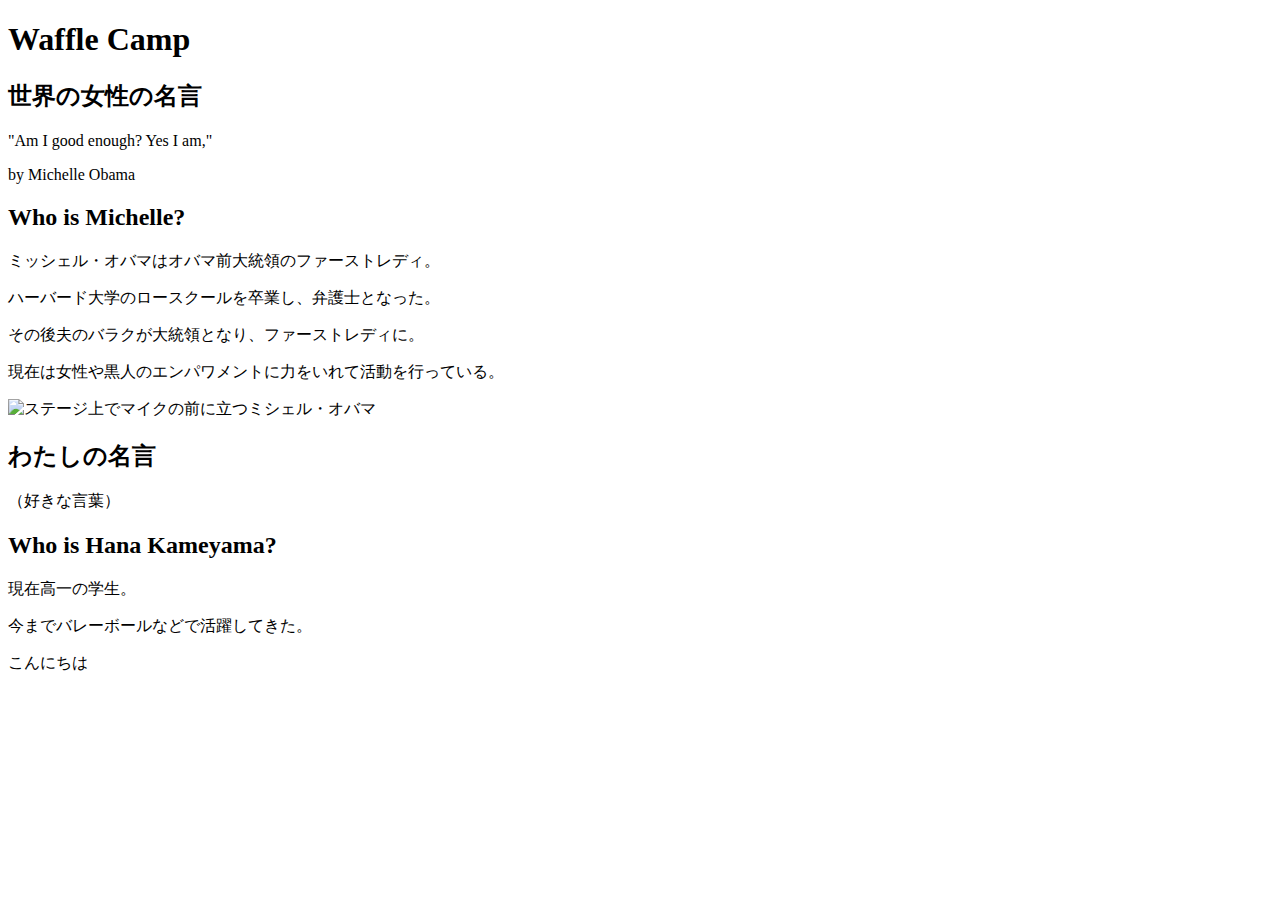
==== index.html @ b55aaaf1 "Add files via upload" ====
<!DOCTYPE html>
<html lang="ja">

<head>
  <meta charset="utf-8">
  <meta name="viewport" content="width=device-width, initial-scale=1, shrink-to-fit=no">
  <meta name="theme-color" content="#000000">  
</head>

<body>
  <h1>Waffle Camp</h1>
  <div class="div1">
    <h2>世界の女性の名言</h2>
    <p>"Am I good enough? Yes I am,"</p>
    <p>by Michelle Obama</p>
  </div>
  <div class="div2">  
    <h2>Who is Michelle?</h2>
      <p>ミッシェル・オバマはオバマ前大統領のファーストレディ。</p>
      <p>ハーバード大学のロースクールを卒業し、弁護士となった。</p>
      <p>その後夫のバラクが大統領となり、ファーストレディに。</p>
      <p>現在は女性や黒人のエンパワメントに力をいれて活動を行っている。</p>
      <img src="https://i.ibb.co/NYdf8kk/1478944964-michelle-obama.jpg" alt="ステージ上でマイクの前に立つミシェル・オバマ">
  </div> 
  <div class="div3">
        <h2>わたしの名言</h2>
        <p>（好きな言葉）</p>
    </div>
    <div class="div4">  
        <h2>Who is Hana Kameyama?</h2>
        <p>現在高一の学生。</p>
        <p>今までバレーボールなどで活躍してきた。</p>
        <p>こんにちは</p>
    </div>
</body>

</html>
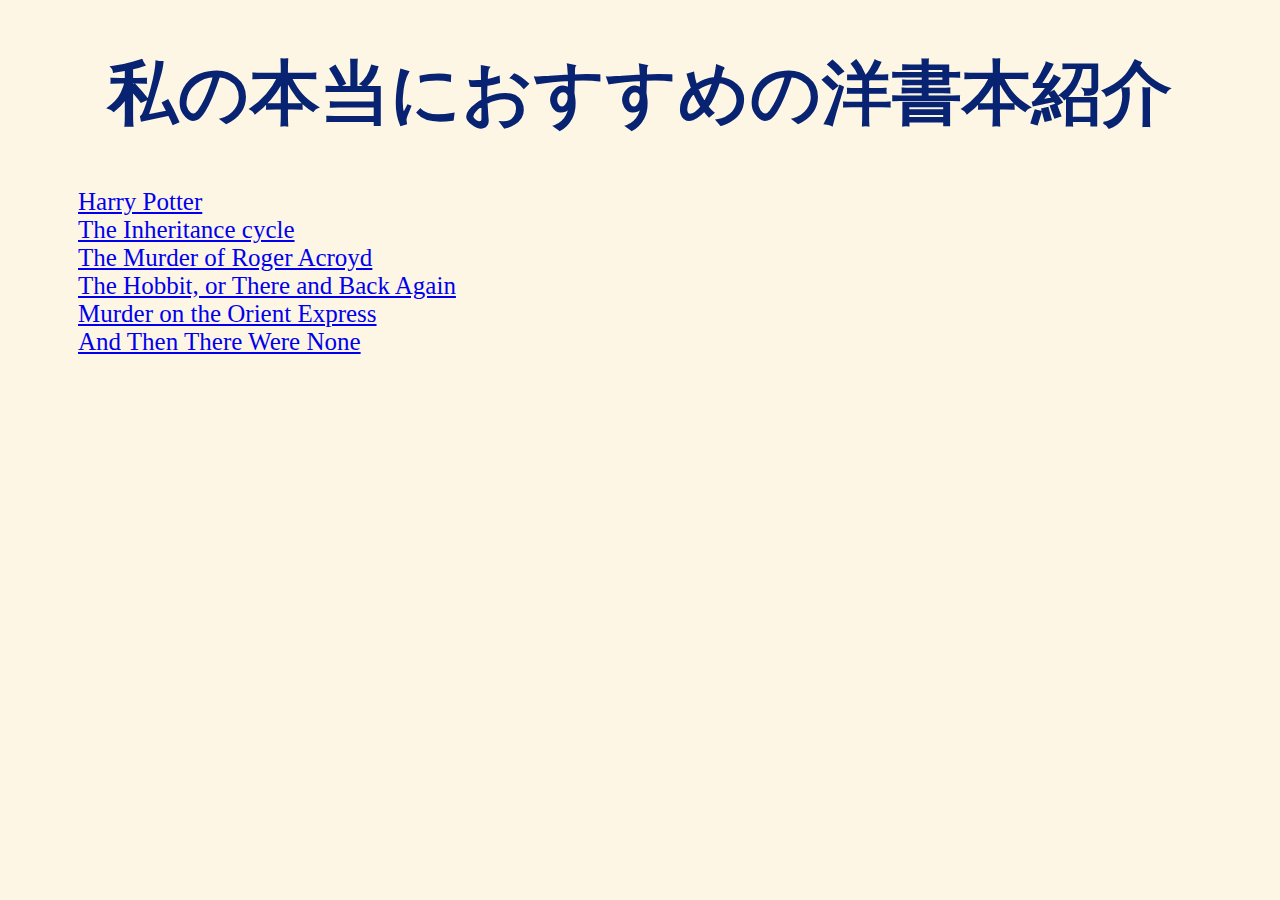
==== commit 46dc8ab8: "Add files via upload" ====
--- a/index.html
+++ b/index.html
@@ -5,33 +5,21 @@
   <meta charset="utf-8">
   <meta name="viewport" content="width=device-width, initial-scale=1, shrink-to-fit=no">
   <meta name="theme-color" content="#000000">  
+  <link rel="stylesheet" type="text/css" href="style.css" /> 
 </head>
 
 <body>
-  <h1>Waffle Camp</h1>
-  <div class="div1">
-    <h2>世界の女性の名言</h2>
-    <p>"Am I good enough? Yes I am,"</p>
-    <p>by Michelle Obama</p>
-  </div>
-  <div class="div2">  
-    <h2>Who is Michelle?</h2>
-      <p>ミッシェル・オバマはオバマ前大統領のファーストレディ。</p>
-      <p>ハーバード大学のロースクールを卒業し、弁護士となった。</p>
-      <p>その後夫のバラクが大統領となり、ファーストレディに。</p>
-      <p>現在は女性や黒人のエンパワメントに力をいれて活動を行っている。</p>
-      <img src="https://i.ibb.co/NYdf8kk/1478944964-michelle-obama.jpg" alt="ステージ上でマイクの前に立つミシェル・オバマ">
-  </div> 
-  <div class="div3">
-        <h2>わたしの名言</h2>
-        <p>（好きな言葉）</p>
-    </div>
-    <div class="div4">  
-        <h2>Who is Hana Kameyama?</h2>
-        <p>現在高一の学生。</p>
-        <p>今までバレーボールなどで活躍してきた。</p>
-        <p>こんにちは</p>
-    </div>
+<div class="header">
+    <h1 class="section-title">私の本当におすすめの洋書本紹介</h1>
+    <ul>
+        <li><a href="./harry-potter.html">Harry Potter</a></li>
+        <li><a href="./inheritance-cycle.html">The Inheritance cycle</a></li>
+        <li><a href="./murder-of-roger-acroyd.html">The Murder of Roger Acroyd</a></li>
+        <li><a href="./hobbit.html">The Hobbit, or There and Back Again</a></li>
+        <li><a href="./murder-on-the-orient-express.html">Murder on the Orient Express</a></li>
+        <li><a href="./and-then-there-were-none.html">And Then There Were None</a></li>
+    </ul>
+</div>
 </body>
 
 </html>--- a/style.css
+++ b/style.css
@@ -0,0 +1,21 @@
+body{
+    background-color: #fef6e4;
+}
+
+h1{
+    color:#072372;
+    text-align:center;
+    font-size:70px;
+}
+ul{
+    list-style:none;
+    font-size:25px;
+    padding-left:70px;
+
+}
+img{
+    width:300px;
+    height:450px;
+    float:right;
+    padding-right:200px
+}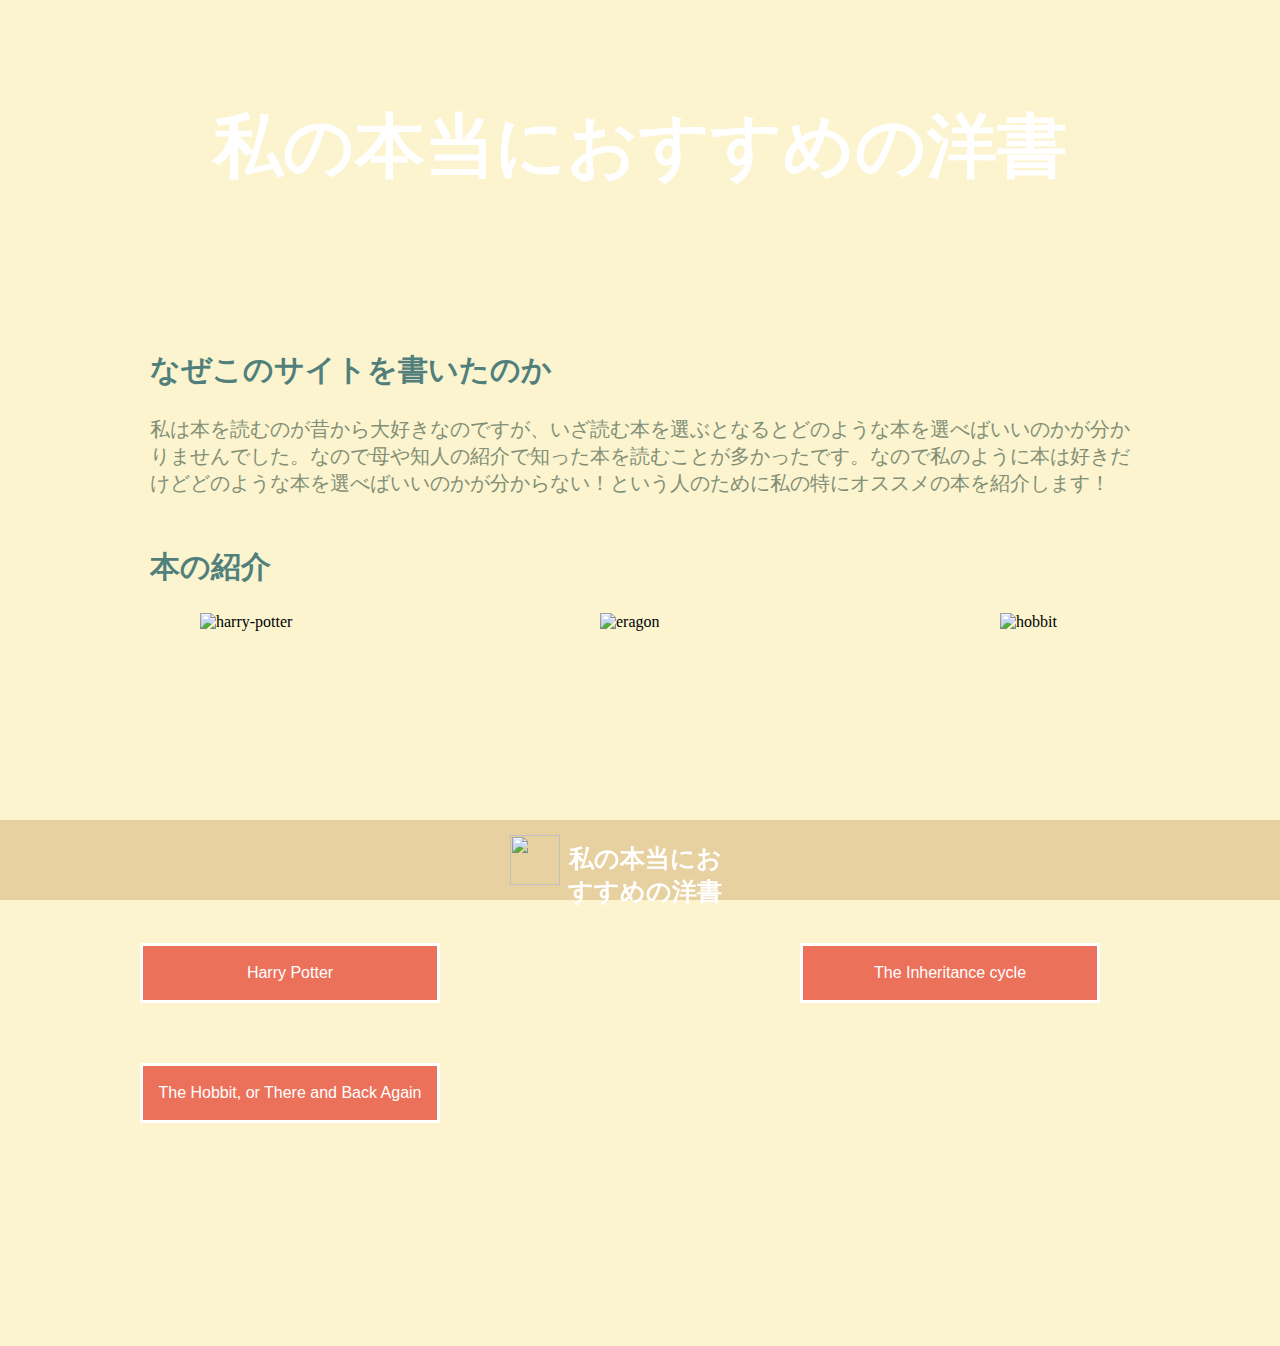
==== commit 8e196b93: "Add files via upload" ====
--- a/index.html
+++ b/index.html
@@ -5,20 +5,38 @@
   <meta charset="utf-8">
   <meta name="viewport" content="width=device-width, initial-scale=1, shrink-to-fit=no">
   <meta name="theme-color" content="#000000">  
-  <link rel="stylesheet" type="text/css" href="style.css" /> 
+  <link rel="stylesheet" type="text/css" href="style.css"> 
 </head>
-
 <body>
-<div class="header">
-    <h1 class="section-title">私の本当におすすめの洋書本紹介</h1>
-    <ul>
-        <li><a href="./harry-potter.html">Harry Potter</a></li>
-        <li><a href="./inheritance-cycle.html">The Inheritance cycle</a></li>
-        <li><a href="./murder-of-roger-acroyd.html">The Murder of Roger Acroyd</a></li>
-        <li><a href="./hobbit.html">The Hobbit, or There and Back Again</a></li>
-        <li><a href="./murder-on-the-orient-express.html">Murder on the Orient Express</a></li>
-        <li><a href="./and-then-there-were-none.html">And Then There Were None</a></li>
-    </ul>
+<div class="top-header">
+    <h1 class="first-title">私の本当におすすめの洋書</h1>
+</div>
+<div class="contents">
+    <h2 class="section-title">なぜこのサイトを書いたのか</h2>
+    <p>私は本を読むのが昔から大好きなのですが、いざ読む本を選ぶとなるとどのような本を選べばいいのかが分かりませんでした。なので母や知人の紹介で知った本を読むことが多かったです。なので私のように本は好きだけどどのような本を選べばいいのかが分からない！という人のために私の特にオススメの本を紹介します！</p>
+    <h2 class="section-title">本の紹介</h2>
+    <div class="second-photo">
+        <img src="https://i.ibb.co/VMBGZtG/harry-potter.jpg" alt="harry-potter" border="0">
+        <img src="https://i.ibb.co/n3745pt/eragon.png" alt="eragon" border="0">     
+        <img src="https://i.ibb.co/VpRK1JN/hobbit.jpg" alt="hobbit" border="0"> 
+    </div>
+    <div class="buttons">
+    <ul id="second-button">
+        <li><button onclick="window.location.href='harry-potter.html';">
+            Harry Potter
+          </button></li>
+        <li><button onclick="window.location.href='inheritance-cycle.html';">
+            The Inheritance cycle
+        </button></li>
+        <li><button onclick="window.location.href='hobbit.html';">
+            The Hobbit, or There and Back Again
+        </button></li>
+      </ul>
+    </div>
+</div>
+<div class="footer">
+    <img src="https://i.ibb.co/Nj6j5q8/photoshop.png" align="left"/>
+    <h4>私の本当におすすめの洋書</h4>
 </div>
 </body>
 
--- a/style.css
+++ b/style.css
@@ -1,21 +1,171 @@
 body{
-    background-color: #fef6e4;
+    background-color:#FBF4CF;
+    margin:0px;
+    padding:0px;
 }
 
 h1{
-    color:#072372;
+    color:#EB715B;
     text-align:center;
     font-size:70px;
+    font-family:'ヒラギノ丸ゴ ProN','Hiragino Maru Gothic ProN', sans-serif;
+}
+h2{
+    color:#51807C;
+    font-family:'ヒラギノ丸ゴ ProN','Hiragino Maru Gothic ProN', sans-serif;
+    font-size:30px;
+    margin-top:50px;
+}
+h3{
+    list-style:none;
+    font-size:25px;
+    color:#51807C;
+    font-family:'ヒラギノ明朝 ProN','Hiragino Mincho ProN',sans-serif;
+    padding-right:300px;
+}
+.contents p{
+    color:#828f76;
+    font-size:20px;
+    font-family: 'ヒラギノ明朝 ProN','Hiragino Mincho ProN',sans-serif;
+    padding-right:150px;
+    padding-left:150px;
+}
+.section-title{
+    padding-left:150px;
+}
+.top-header{
+    background-image:url("https://i.ibb.co/Zm7FSVh/Screen-Shot-2021-02-08-at-01-09-30.png");
+    height:300px;
+    margin-top:0px;
+}
+button {
+    background-color: #EB715B;
+    border:solid;
+    color: white;
+    padding:7px 10px;
+    text-align: center;
+    text-decoration: none;
+    display: inline-block;
+    font-size: 16px;
+    height:60px;
+    width:300px;
+    margin:30px;
+  }
+.first-title{
+    padding:100px;
+    color:white;
+    font-size:70px;
+    font-family:'ヒラギノ角ゴ StdN','Hiragino Kaku Gothic StdN';
+}
+.header img{
+    width:350px;
+    height:500px;
+    float:right;
+    padding-right:270px;
+    padding-top:50px;
+}
+.book-contents-harry img{
+    width:150px;
+    height:230px;
+    padding-left:80px;
+}
+.book-contents-harry iframe{
+    padding-left:100px;
+}
+a{
+    color:#f25042;
+    text-decoration:none;
+}
+.book-contents-harry{
+    padding-left:150px;
+    padding-right:150px;
+}
+.book-contents-harry ul{
+    padding-bottom:100px;
+}
+.book-contents-eragon img{
+    width:230px;
+    height:230px;
+    padding-left:80px;
+}
+.book-contents-eragon iframe{
+    padding-left:100px;
+}
+a{
+    color:#f25042;
+    text-decoration:none;
+}
+.book-contents-eragon{
+    padding-left:150px;
+    padding-right:150px;
+}
+.book-contents-eragon ul{
+    padding-bottom:100px;
+}
+.top-header h1{
+    margin:0px;
+}
+.first-photo img{
+    width:200px;
+    height:300px;
+}
+span{
+    font-size:20px;
+    color:#828f76;
 }
 ul{
-    list-style:none;
+    font-size:20px;
+    font-family:'ヒラギノ明朝 ProN','Hiragino Mincho ProN',sans-serif;
+}
+a{
+    color:#828f76;
+}
+.second-photo img{
+    width:200px;
+    height:300px;
+    float:left;
+    margin-left:200px;
+}
+.second-button{
+    margin-top:50px;
+    margin-bottom:150px;
+}
+.footer {
+    position: fixed;
+    bottom: 0;
+    width: 100%;
+    background-color: #E7D1A1;
+    color: white;
+    height:80px;
+  }
+.footer img{
+    height:50px;
+    width:50px;
+    padding-left:510px;
+    padding-top:15px;
+}
+h4{
     font-size:25px;
+    font-family:'ヒラギノ角ゴ StdN','Hiragino Kaku Gothic StdN';
+    text-align:center;
+    margin:0px;
+    padding-right:550px;
+    padding-top:22px;
+}
+#second-button {
+    text-align: justify;
+  }
+  #second-button li {
+    display: inline-block;
+
+  }
+  #second-button:after {
+    content: '';
+    width: 100%;
+    display: inline-block;
+  }
+.buttons{
     padding-left:70px;
-
-}
-img{
-    width:300px;
-    height:450px;
-    float:right;
-    padding-right:200px
+    padding-right:150px;
+    padding-bottom:150px;
 }